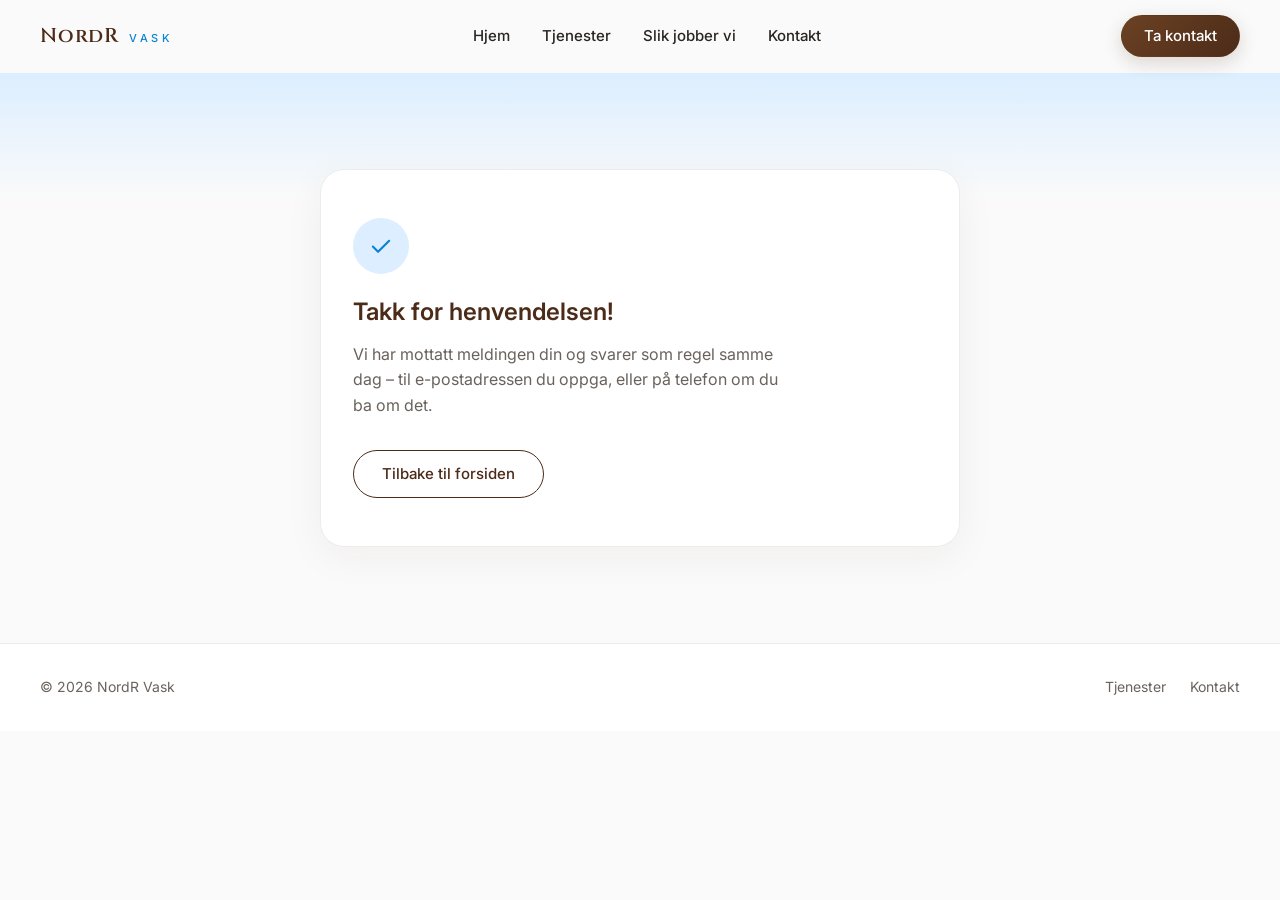
==== takk.html @ 66d56839 "NordR Vask – statisk nettside for GitHub Pages Co-Authored-By: Claude Opus 5 (1M context) <noreply@a" ====
<!doctype html>
<html lang="nb">
<head>
  <meta charset="utf-8">
  <meta name="viewport" content="width=device-width, initial-scale=1">
  <title>Takk for henvendelsen – NordR Vask</title>
  <meta name="robots" content="noindex">
  <link rel="icon" href="assets/img/favicon.svg" type="image/svg+xml">
  <link rel="preconnect" href="https://fonts.googleapis.com">
  <link rel="preconnect" href="https://fonts.gstatic.com" crossorigin>
  <link rel="stylesheet" href="https://fonts.googleapis.com/css2?family=Inter:wght@400;500;600&family=Cinzel:wght@500;600&display=swap">
  <link rel="stylesheet" href="assets/css/style.css">
</head>
<body>

<header class="topbar" id="topp">
  <div class="wrap">
    <a class="brand" href="index.html" aria-label="NordR Vask – til forsiden">NordR <small>VASK</small></a>
    <nav aria-label="Hovedmeny">
      <ul>
        <li><a href="index.html">Hjem</a></li>
        <li><a href="index.html#tjenester">Tjenester</a></li>
        <li><a href="index.html#slik">Slik jobber vi</a></li>
        <li><a href="index.html#kontakt">Kontakt</a></li>
      </ul>
    </nav>
    <a class="btn btn-primary" href="index.html#kontakt">Ta kontakt</a>
  </div>
</header>

<main>
  <section class="kontakt">
    <div class="wrap" style="grid-template-columns:1fr;max-width:720px">
      <div class="takk">
        <div class="takk-ikon" aria-hidden="true">
          <svg viewBox="0 0 24 24" fill="none" stroke="currentColor" stroke-width="1.8" stroke-linecap="round" stroke-linejoin="round"><path d="M5 12.5l4.5 4.5L19 7.5"/></svg>
        </div>
        <h3>Takk for henvendelsen!</h3>
        <p>Vi har mottatt meldingen din og svarer som regel samme dag – til e-postadressen du oppga, eller på telefon om du ba om det.</p>
        <a class="btn btn-outline" href="index.html">Tilbake til forsiden</a>
      </div>
    </div>
  </section>
</main>

<footer>
  <div class="wrap">
    <span>© 2026 NordR Vask</span>
    <ul>
      <li><a href="index.html#tjenester">Tjenester</a></li>
      <li><a href="index.html#kontakt">Kontakt</a></li>
    </ul>
  </div>
</footer>

</body>
</html>
---- assets/css/style.css ----
/* NordR Vask – stilark. Verdier fra NORDR_VASK_Designpakke v1.0. */
:root{
  --brun:#4C2B18; --brun-2:#6B4123; --bla:#0B83D3; --lysbla:#DCEEFF;
  --bg:#FAFAFA; --hvit:#FFFFFF; --border:#ECECEC;
  --tekst:#2B2521; --tekst-2:#6A625C; --feil:#B3261E;
  --maxw:1280px; --gutter:40px;
  --s1:8px; --s2:16px; --s3:24px; --s4:32px; --s5:48px; --s6:64px; --s7:96px;
  --ease:cubic-bezier(.22,.61,.36,1);
}
*{box-sizing:border-box}
html{scroll-behavior:smooth;color-scheme:light}
body{margin:0;background:var(--bg);color:var(--tekst);font-family:Inter,system-ui,-apple-system,"Segoe UI",Roboto,sans-serif;font-size:16px;line-height:1.6;-webkit-font-smoothing:antialiased}
h1,h2,h3{margin:0;font-weight:600;line-height:1.15;text-wrap:balance;color:var(--brun)}
h1{font-size:clamp(28px,4vw,44px)}
h2{font-size:clamp(26px,3vw,34px)}
h3{font-size:clamp(19px,2vw,24px)}
p{margin:0}
a{color:var(--bla)}
img{max-width:100%;height:auto}
[hidden]{display:none!important}
.wrap{max-width:var(--maxw);margin-inline:auto;padding-inline:var(--gutter)}
@media (max-width:640px){:root{--gutter:20px}}

/* Knapper */
.btn{display:inline-flex;align-items:center;justify-content:center;gap:10px;height:48px;padding:0 28px;border-radius:999px;font:inherit;font-weight:500;font-size:15px;text-decoration:none;cursor:pointer;border:1px solid transparent;transition:transform .25s var(--ease),box-shadow .25s var(--ease),background-color .25s var(--ease),border-color .25s var(--ease),opacity .25s var(--ease)}
.btn:focus-visible{outline:3px solid var(--bla);outline-offset:3px}
.btn[disabled]{opacity:.6;cursor:progress;transform:none!important}
.btn-primary{background:linear-gradient(135deg,var(--brun-2),var(--brun));color:#fff;box-shadow:0 6px 18px rgba(76,43,24,.18)}
.btn-primary:hover{transform:translateY(-2px);box-shadow:0 10px 24px rgba(76,43,24,.24)}
.btn-outline{background:rgba(255,255,255,.7);color:var(--brun);border-color:var(--brun);backdrop-filter:blur(6px)}
.btn-outline:hover{background:#fff;transform:translateY(-2px);box-shadow:0 6px 16px rgba(76,43,24,.10)}
.btn svg{width:18px;height:18px}

/* Header */
.topbar{position:sticky;top:0;z-index:20;background:rgba(250,250,250,.78);backdrop-filter:blur(12px);-webkit-backdrop-filter:blur(12px);border-bottom:1px solid transparent;transition:border-color .3s var(--ease),background-color .3s var(--ease)}
.topbar.scrolled{border-bottom-color:var(--border);background:rgba(255,255,255,.9)}
.topbar .wrap{display:flex;align-items:center;justify-content:space-between;height:72px;gap:var(--s3)}
.brand{display:flex;align-items:center;gap:10px;text-decoration:none;color:var(--brun);font-family:Cinzel,Georgia,serif;font-weight:600;font-size:20px;letter-spacing:.04em}
.brand small{font-family:Inter,sans-serif;font-weight:500;font-size:11px;letter-spacing:.32em;color:var(--bla);margin-top:5px}
nav ul{list-style:none;margin:0;padding:0;display:flex;gap:var(--s4)}
nav a{color:var(--tekst);text-decoration:none;font-weight:500;font-size:15px;padding:6px 0;position:relative}
nav a::after{content:"";position:absolute;left:0;right:0;bottom:0;height:2px;background:var(--bla);border-radius:2px;transform:scaleX(0);transform-origin:left;transition:transform .3s var(--ease)}
nav a:hover::after,nav a[aria-current]::after{transform:scaleX(1)}
.topbar .btn{height:42px;padding:0 22px}
.menu-btn{display:none;background:none;border:0;padding:8px;cursor:pointer;color:var(--brun)}
.menu-btn svg{width:26px;height:26px}
@media (max-width:820px){
  nav{display:none}
  .topbar .btn{display:none}
  .menu-btn{display:inline-flex}
  .topbar.open nav{display:block;position:absolute;left:0;right:0;top:72px;background:#fff;border-bottom:1px solid var(--border);padding:var(--s2) var(--gutter) var(--s3)}
  .topbar.open nav ul{flex-direction:column;gap:var(--s2)}
}

/* Hero */
.hero{position:relative;min-height:520px;display:grid;place-items:center;text-align:center;overflow:hidden;isolation:isolate}
.hero-bg{position:absolute;inset:0;z-index:-2;background-image:url("../img/hero-ocean.webp");background-size:cover;background-position:center 70%;transform:scale(1.04);animation:heroIn 1.8s var(--ease) both}
@media (max-width:640px){.hero-bg{background-image:url("../img/hero-ocean-900.webp")}}
.hero::before{content:"";position:absolute;inset:0;z-index:-1;background:linear-gradient(180deg,rgba(250,250,250,.92) 0%,rgba(250,250,250,.55) 45%,rgba(250,250,250,0) 70%,rgba(250,250,250,.85) 100%)}
.hero .inner{padding:var(--s6) var(--gutter) var(--s5);display:grid;justify-items:center;gap:var(--s3);animation:rise .9s var(--ease) both}
.logo{width:260px;max-width:100%;height:auto;filter:drop-shadow(0 4px 14px rgba(255,255,255,.9))}
.tagline{font-size:clamp(18px,2.4vw,24px);font-weight:500;color:var(--brun);letter-spacing:.01em}
.hero .cta{display:flex;gap:var(--s2);flex-wrap:wrap;justify-content:center}
@media (max-width:640px){.hero{min-height:360px}.logo{width:190px}.hero .inner{padding-block:var(--s5) var(--s4)}}
@keyframes rise{from{opacity:0;transform:translateY(14px)}to{opacity:1;transform:none}}
@keyframes heroIn{from{transform:scale(1.10)}to{transform:scale(1.04)}}

/* Seksjoner */
section{padding-block:var(--s7)}
@media (max-width:640px){section{padding-block:var(--s6)}}
.sec-head{display:grid;justify-items:center;text-align:center;gap:var(--s2);margin-bottom:var(--s5)}
.sec-head h2{text-transform:uppercase;letter-spacing:.08em;font-size:clamp(22px,2.6vw,30px)}
.sec-head h2::after{content:"";display:block;width:44px;height:3px;background:var(--bla);border-radius:3px;margin:14px auto 0}
.sec-head p{max-width:56ch;color:var(--tekst-2)}

.tjenester{background:linear-gradient(180deg,var(--bg) 0%,#fff 100%)}
.grid{display:grid;grid-template-columns:repeat(auto-fit,minmax(170px,1fr));gap:var(--s3)}
.card{background:#fff;border:1px solid var(--border);border-radius:20px;padding:var(--s4) var(--s3);display:grid;justify-items:center;text-align:center;gap:var(--s2);transition:transform .35s var(--ease),box-shadow .35s var(--ease),border-color .35s var(--ease)}
.card:hover{transform:translateY(-4px);box-shadow:0 14px 30px rgba(11,131,211,.10);border-color:var(--lysbla)}
.ikon{width:72px;height:72px;border-radius:50%;background:var(--lysbla);display:grid;place-items:center;color:var(--brun);transition:background-color .35s var(--ease)}
.card:hover .ikon{background:#cfe6ff}
.ikon svg{width:34px;height:34px;fill:none;stroke:currentColor;stroke-width:1.6;stroke-linecap:round;stroke-linejoin:round}
.card h3{font-size:16px;font-weight:600;color:var(--tekst)}
.card p{font-size:14px;color:var(--tekst-2);line-height:1.5}
.pris{display:flex;justify-content:center;margin-top:var(--s5)}

.slik{background:#fff;position:relative}
.slik::before{content:"";position:absolute;inset:0;background:linear-gradient(180deg,#fff 0%,var(--lysbla) 100%);opacity:.55;pointer-events:none}
.slik .wrap{position:relative}
.verdier{display:grid;grid-template-columns:repeat(auto-fit,minmax(260px,1fr));gap:var(--s5)}
.verdi{display:grid;gap:var(--s1)}
.verdi .num{font-family:Cinzel,Georgia,serif;font-size:34px;color:var(--bla);line-height:1}
.verdi h3{font-size:22px}
.verdi p{color:var(--tekst-2);max-width:42ch}

/* Kontakt */
.kontakt{background:linear-gradient(180deg,var(--lysbla) 0%,var(--bg) 22%,var(--bg) 100%);position:relative;overflow:hidden}
.kontakt .bolge{position:absolute;left:-60px;bottom:40px;width:340px;opacity:.5;pointer-events:none}
.kontakt .wrap{display:grid;grid-template-columns:1fr 1.15fr;gap:var(--s6);align-items:start;position:relative}
@media (max-width:860px){.kontakt .wrap{grid-template-columns:1fr}}
.kontakt-tekst{display:grid;gap:var(--s3)}
.kontakt-tekst h2{text-transform:uppercase;letter-spacing:.08em;font-size:clamp(22px,2.6vw,30px)}
.kontakt-tekst h2::after{content:"";display:block;width:44px;height:3px;background:var(--bla);border-radius:3px;margin-top:14px}
.kontakt-tekst p{color:var(--tekst-2);max-width:44ch}
.kontakt-info{display:grid;gap:10px;font-size:15px}
.kontakt-info a{color:var(--brun);text-decoration:none;font-weight:500}
.kontakt-info a:hover{text-decoration:underline}
.hint{font-size:13px;color:var(--tekst-2)}

form{background:#fff;border:1px solid var(--border);border-radius:24px;padding:var(--s4);display:grid;gap:var(--s3);box-shadow:0 10px 40px rgba(76,43,24,.05)}
.felt-rad{display:grid;grid-template-columns:1fr 1fr;gap:var(--s3)}
@media (max-width:560px){.felt-rad{grid-template-columns:1fr}}
label{display:grid;gap:8px;font-weight:500;font-size:15px}
select,textarea,input[type=text],input[type=email],input[type=tel]{font:inherit;font-size:15px;color:var(--tekst);background:#fff;border:1px solid var(--border);border-radius:14px;padding:12px 14px;width:100%;transition:border-color .25s var(--ease),box-shadow .25s var(--ease)}
textarea{min-height:150px;resize:vertical}
select:focus,textarea:focus,input:focus{outline:none;border-color:var(--bla);box-shadow:0 0 0 4px rgba(11,131,211,.15)}
.ugyldig{border-color:var(--feil)!important}
.check{display:flex;align-items:flex-start;gap:12px;font-weight:400;font-size:14px;color:var(--tekst-2)}
.check input{margin:4px 0 0;width:18px;height:18px;accent-color:var(--bla);flex:none}
.hp{position:absolute;left:-9999px;top:auto;width:1px;height:1px;overflow:hidden}
.feil{color:var(--feil);font-size:14px;font-weight:500;background:#FCEEED;border:1px solid #F3C9C6;border-radius:12px;padding:10px 14px}
.form-foot{display:flex;flex-wrap:wrap;gap:var(--s2);align-items:center;justify-content:space-between}

.takk{background:#fff;border:1px solid var(--border);border-radius:24px;padding:var(--s5) var(--s4);display:grid;justify-items:start;gap:var(--s2);box-shadow:0 10px 40px rgba(76,43,24,.05);animation:rise .6s var(--ease) both}
.takk-ikon{width:56px;height:56px;border-radius:50%;background:var(--lysbla);color:var(--bla);display:grid;place-items:center;margin-bottom:var(--s1)}
.takk-ikon svg{width:28px;height:28px}
.takk h3{font-size:24px}
.takk p{color:var(--tekst-2);max-width:44ch}
.takk .btn{margin-top:var(--s2)}
.takk:focus{outline:none}

footer{border-top:1px solid var(--border);background:#fff;padding-block:var(--s4)}
footer .wrap{display:flex;flex-wrap:wrap;gap:var(--s2) var(--s4);justify-content:space-between;align-items:center;font-size:14px;color:var(--tekst-2)}
footer ul{list-style:none;margin:0;padding:0;display:flex;gap:var(--s3)}
footer a{color:var(--tekst-2);text-decoration:none}
footer a:hover{color:var(--brun)}

/* Scroll-reveal: synlig som hvilestand, bare et mildt løft når elementet kommer inn */
.reveal{transition:transform .8s var(--ease),opacity .8s var(--ease)}
.js .reveal:not(.in){transform:translateY(18px);opacity:.001}
@media (prefers-reduced-motion:reduce){
  *{animation:none!important;transition:none!important}
  html{scroll-behavior:auto}
  .js .reveal:not(.in){transform:none;opacity:1}
}
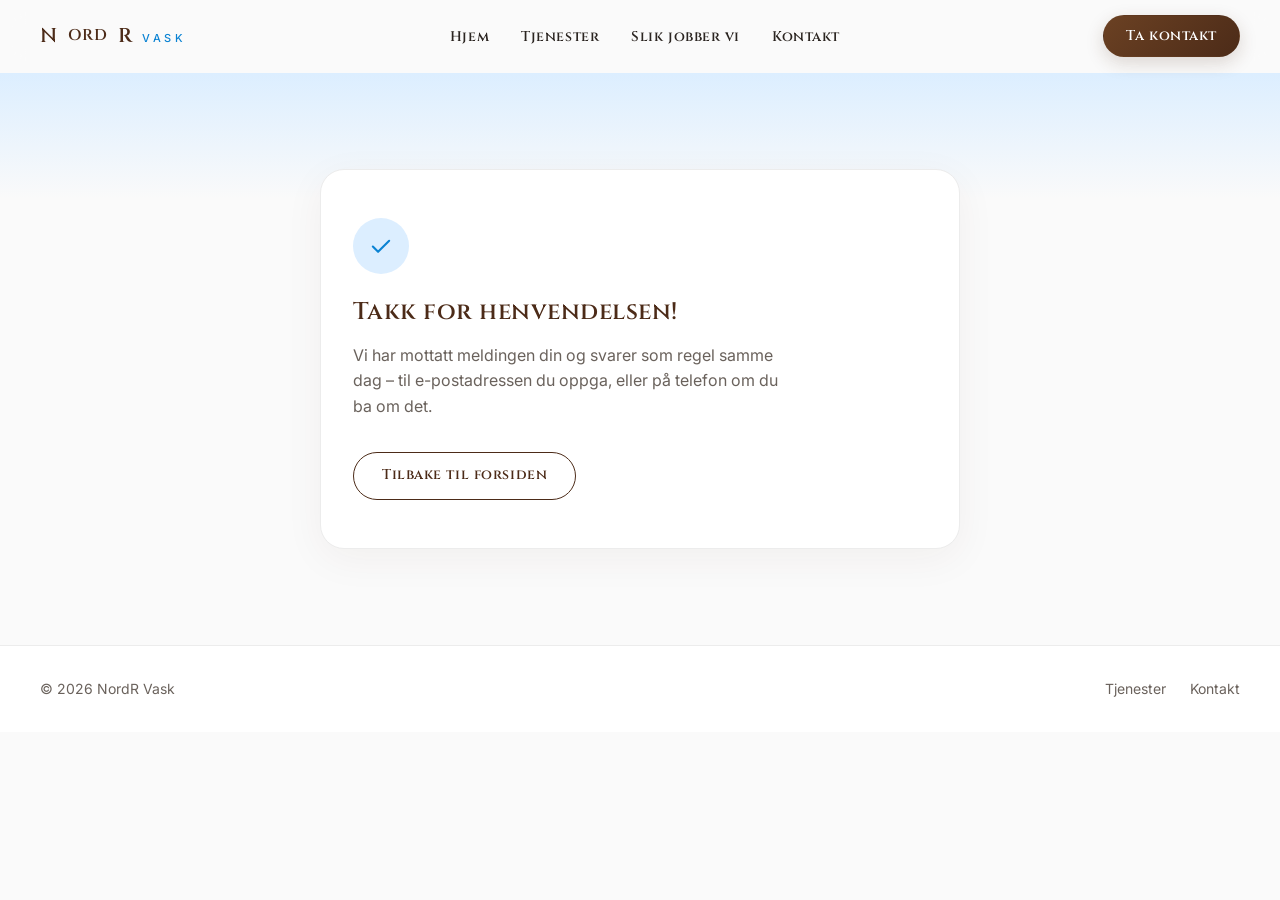
==== commit 4deef5fb: "Logo med stor N og R, Cinzel på overskrifter, knapper og meny Co-Authored-By: Claude Opus 5 (1M cont" ====
--- a/takk.html
+++ b/takk.html
@@ -15,7 +15,7 @@
 
 <header class="topbar" id="topp">
   <div class="wrap">
-    <a class="brand" href="index.html" aria-label="NordR Vask – til forsiden">NordR <small>VASK</small></a>
+    <a class="brand" href="index.html" aria-label="NordR Vask – til forsiden">N<span class="sc">ORD</span>R <small>VASK</small></a>
     <nav aria-label="Hovedmeny">
       <ul>
         <li><a href="index.html">Hjem</a></li>
--- a/assets/css/style.css
+++ b/assets/css/style.css
@@ -10,7 +10,7 @@
 *{box-sizing:border-box}
 html{scroll-behavior:smooth;color-scheme:light}
 body{margin:0;background:var(--bg);color:var(--tekst);font-family:Inter,system-ui,-apple-system,"Segoe UI",Roboto,sans-serif;font-size:16px;line-height:1.6;-webkit-font-smoothing:antialiased}
-h1,h2,h3{margin:0;font-weight:600;line-height:1.15;text-wrap:balance;color:var(--brun)}
+h1,h2,h3{margin:0;font-family:Cinzel,Georgia,serif;font-weight:600;line-height:1.2;text-wrap:balance;color:var(--brun);letter-spacing:.02em}
 h1{font-size:clamp(28px,4vw,44px)}
 h2{font-size:clamp(26px,3vw,34px)}
 h3{font-size:clamp(19px,2vw,24px)}
@@ -22,7 +22,7 @@
 @media (max-width:640px){:root{--gutter:20px}}
 
 /* Knapper */
-.btn{display:inline-flex;align-items:center;justify-content:center;gap:10px;height:48px;padding:0 28px;border-radius:999px;font:inherit;font-weight:500;font-size:15px;text-decoration:none;cursor:pointer;border:1px solid transparent;transition:transform .25s var(--ease),box-shadow .25s var(--ease),background-color .25s var(--ease),border-color .25s var(--ease),opacity .25s var(--ease)}
+.btn{display:inline-flex;align-items:center;justify-content:center;gap:10px;height:48px;padding:0 28px;border-radius:999px;font:inherit;font-family:Cinzel,Georgia,serif;font-weight:600;font-size:14px;letter-spacing:.04em;text-decoration:none;cursor:pointer;border:1px solid transparent;transition:transform .25s var(--ease),box-shadow .25s var(--ease),background-color .25s var(--ease),border-color .25s var(--ease),opacity .25s var(--ease)}
 .btn:focus-visible{outline:3px solid var(--bla);outline-offset:3px}
 .btn[disabled]{opacity:.6;cursor:progress;transform:none!important}
 .btn-primary{background:linear-gradient(135deg,var(--brun-2),var(--brun));color:#fff;box-shadow:0 6px 18px rgba(76,43,24,.18)}
@@ -36,9 +36,10 @@
 .topbar.scrolled{border-bottom-color:var(--border);background:rgba(255,255,255,.9)}
 .topbar .wrap{display:flex;align-items:center;justify-content:space-between;height:72px;gap:var(--s3)}
 .brand{display:flex;align-items:center;gap:10px;text-decoration:none;color:var(--brun);font-family:Cinzel,Georgia,serif;font-weight:600;font-size:20px;letter-spacing:.04em}
+.brand .sc{font-size:.78em;letter-spacing:.06em}
 .brand small{font-family:Inter,sans-serif;font-weight:500;font-size:11px;letter-spacing:.32em;color:var(--bla);margin-top:5px}
 nav ul{list-style:none;margin:0;padding:0;display:flex;gap:var(--s4)}
-nav a{color:var(--tekst);text-decoration:none;font-weight:500;font-size:15px;padding:6px 0;position:relative}
+nav a{color:var(--tekst);text-decoration:none;font-family:Cinzel,Georgia,serif;font-weight:600;font-size:14px;letter-spacing:.04em;padding:6px 0;position:relative}
 nav a::after{content:"";position:absolute;left:0;right:0;bottom:0;height:2px;background:var(--bla);border-radius:2px;transform:scaleX(0);transform-origin:left;transition:transform .3s var(--ease)}
 nav a:hover::after,nav a[aria-current]::after{transform:scaleX(1)}
 .topbar .btn{height:42px;padding:0 22px}
@@ -58,8 +59,8 @@
 @media (max-width:640px){.hero-bg{background-image:url("../img/hero-ocean-900.webp")}}
 .hero::before{content:"";position:absolute;inset:0;z-index:-1;background:linear-gradient(180deg,rgba(250,250,250,.92) 0%,rgba(250,250,250,.55) 45%,rgba(250,250,250,0) 70%,rgba(250,250,250,.85) 100%)}
 .hero .inner{padding:var(--s6) var(--gutter) var(--s5);display:grid;justify-items:center;gap:var(--s3);animation:rise .9s var(--ease) both}
-.logo{width:260px;max-width:100%;height:auto;filter:drop-shadow(0 4px 14px rgba(255,255,255,.9))}
-.tagline{font-size:clamp(18px,2.4vw,24px);font-weight:500;color:var(--brun);letter-spacing:.01em}
+.logo{width:260px;max-width:100%;height:auto;display:block;filter:drop-shadow(0 4px 14px rgba(255,255,255,.9))}
+.tagline{font-family:Cinzel,Georgia,serif;font-size:clamp(18px,2.4vw,24px);font-weight:500;color:var(--brun);letter-spacing:.04em}
 .hero .cta{display:flex;gap:var(--s2);flex-wrap:wrap;justify-content:center}
 @media (max-width:640px){.hero{min-height:360px}.logo{width:190px}.hero .inner{padding-block:var(--s5) var(--s4)}}
 @keyframes rise{from{opacity:0;transform:translateY(14px)}to{opacity:1;transform:none}}
@@ -69,7 +70,7 @@
 section{padding-block:var(--s7)}
 @media (max-width:640px){section{padding-block:var(--s6)}}
 .sec-head{display:grid;justify-items:center;text-align:center;gap:var(--s2);margin-bottom:var(--s5)}
-.sec-head h2{text-transform:uppercase;letter-spacing:.08em;font-size:clamp(22px,2.6vw,30px)}
+.sec-head h2{letter-spacing:.08em;font-size:clamp(22px,2.6vw,30px)}
 .sec-head h2::after{content:"";display:block;width:44px;height:3px;background:var(--bla);border-radius:3px;margin:14px auto 0}
 .sec-head p{max-width:56ch;color:var(--tekst-2)}
 
@@ -80,7 +81,7 @@
 .ikon{width:72px;height:72px;border-radius:50%;background:var(--lysbla);display:grid;place-items:center;color:var(--brun);transition:background-color .35s var(--ease)}
 .card:hover .ikon{background:#cfe6ff}
 .ikon svg{width:34px;height:34px;fill:none;stroke:currentColor;stroke-width:1.6;stroke-linecap:round;stroke-linejoin:round}
-.card h3{font-size:16px;font-weight:600;color:var(--tekst)}
+.card h3{font-size:15px;font-weight:600;color:var(--brun);letter-spacing:.03em}
 .card p{font-size:14px;color:var(--tekst-2);line-height:1.5}
 .pris{display:flex;justify-content:center;margin-top:var(--s5)}
 
@@ -99,7 +100,7 @@
 .kontakt .wrap{display:grid;grid-template-columns:1fr 1.15fr;gap:var(--s6);align-items:start;position:relative}
 @media (max-width:860px){.kontakt .wrap{grid-template-columns:1fr}}
 .kontakt-tekst{display:grid;gap:var(--s3)}
-.kontakt-tekst h2{text-transform:uppercase;letter-spacing:.08em;font-size:clamp(22px,2.6vw,30px)}
+.kontakt-tekst h2{letter-spacing:.08em;font-size:clamp(22px,2.6vw,30px)}
 .kontakt-tekst h2::after{content:"";display:block;width:44px;height:3px;background:var(--bla);border-radius:3px;margin-top:14px}
 .kontakt-tekst p{color:var(--tekst-2);max-width:44ch}
 .kontakt-info{display:grid;gap:10px;font-size:15px}
